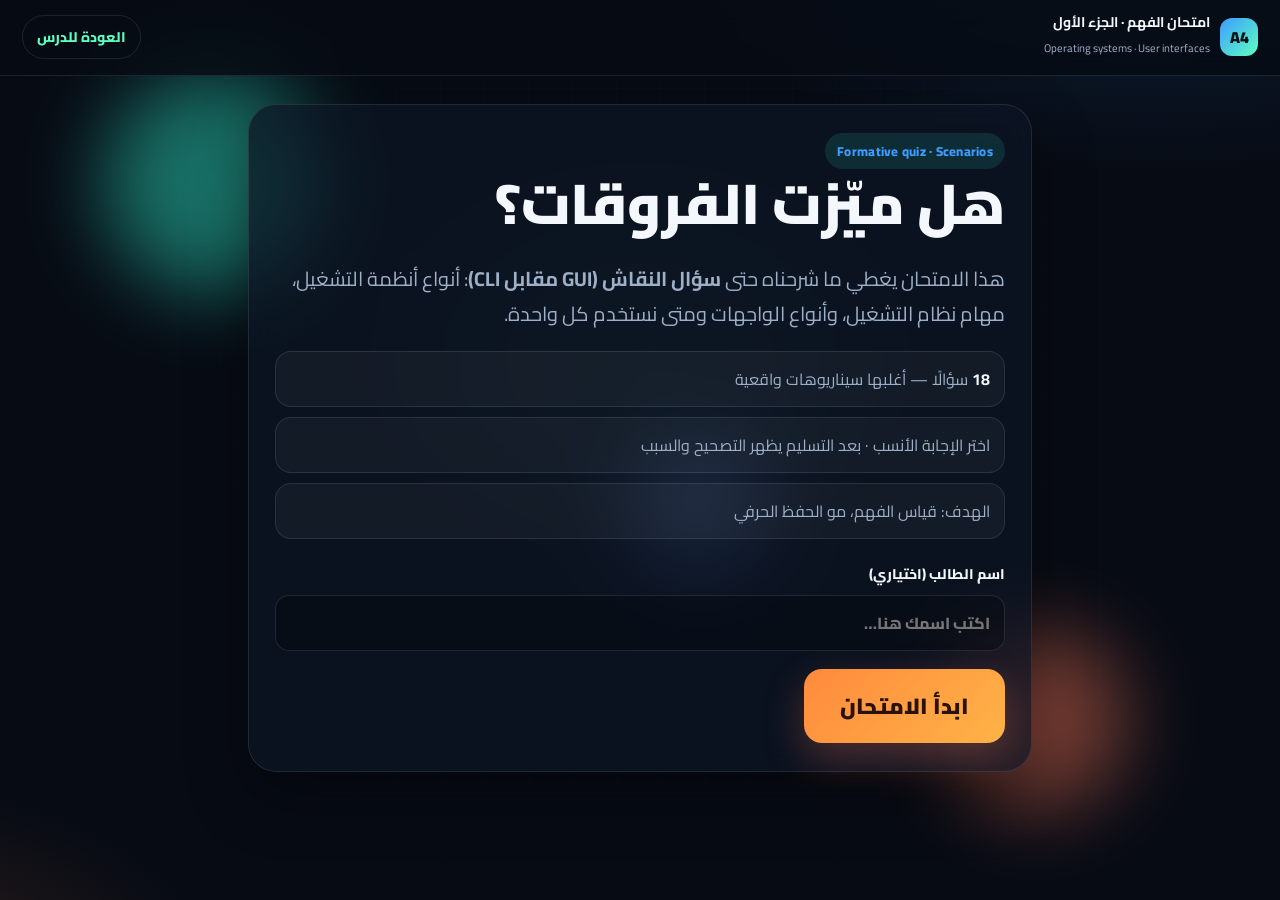
==== exam.html @ 17ab3757 "Add scenario-based formative exam for OS types, OS roles, and UI. Co-authored-by: Cursor <cursoragen" ====
<!DOCTYPE html>
<html lang="ar" dir="rtl">
<head>
  <meta charset="UTF-8" />
  <meta name="viewport" content="width=device-width, initial-scale=1.0" />
  <title>امتحان · OS &amp; UI · الجزء الأول</title>
  <link rel="icon" href="favicon.svg" />
  <link rel="preconnect" href="https://fonts.googleapis.com" />
  <link rel="preconnect" href="https://fonts.gstatic.com" crossorigin />
  <link href="https://fonts.googleapis.com/css2?family=Cairo:wght@500;700;800;900&display=swap" rel="stylesheet" />
  <link rel="stylesheet" href="css/style.css" />
  <link rel="stylesheet" href="css/exam.css" />
</head>
<body class="exam-page">
  <div class="bg">
    <div class="orb a"></div>
    <div class="orb b"></div>
    <div class="orb c"></div>
  </div>

  <header class="exam-top">
    <div class="brand">
      <span class="mark">A4</span>
      <span>
        <b>امتحان الفهم · الجزء الأول</b>
        <small>Operating systems · User interfaces</small>
      </span>
    </div>
    <a class="exam-link" href="index.html">العودة للدرس</a>
  </header>

  <main class="exam-wrap">
    <section class="exam-card" id="intro">
      <div class="kicker">Formative quiz · Scenarios</div>
      <h1>هل ميّزت الفروقات؟</h1>
      <p class="lead">
        هذا الامتحان يغطي ما شرحناه حتى <strong>سؤال النقاش (GUI مقابل CLI)</strong>:
        أنواع أنظمة التشغيل، مهام نظام التشغيل، وأنواع الواجهات ومتى نستخدم كل واحدة.
      </p>
      <ul class="exam-meta">
        <li><strong>18</strong> سؤالًا — أغلبها سيناريوهات واقعية</li>
        <li>اختر الإجابة الأنسب · بعد التسليم يظهر التصحيح والسبب</li>
        <li>الهدف: قياس الفهم، مو الحفظ الحرفي</li>
      </ul>
      <label class="exam-name">
        اسم الطالب (اختياري)
        <input type="text" id="student-name" placeholder="اكتب اسمك هنا…" autocomplete="name" />
      </label>
      <button class="start" id="start-exam" type="button">ابدأ الامتحان</button>
    </section>

    <section class="exam-card" id="quiz" hidden>
      <div class="exam-progress">
        <span id="q-count">1 / 18</span>
        <div class="progress"><i id="exam-bar"></i></div>
      </div>
      <div class="exam-tag" id="q-tag"></div>
      <h2 id="q-title"></h2>
      <p class="exam-scene" id="q-scene"></p>
      <div class="exam-choices" id="q-choices"></div>
      <div class="exam-nav">
        <button class="icon-btn" id="q-prev" type="button">السابق</button>
        <button class="start" id="q-next" type="button">التالي</button>
      </div>
    </section>

    <section class="exam-card" id="result" hidden>
      <div class="kicker">Result</div>
      <div class="score-ring" id="score-ring"><b id="final-score">0</b></div>
      <h2 id="result-title">انتهى الامتحان</h2>
      <p class="lead" id="result-msg"></p>
      <div class="exam-breakdown" id="breakdown"></div>
      <div class="exam-nav" style="justify-content:center;margin-top:22px;gap:12px">
        <button class="start" id="review-btn" type="button">راجع الإجابات</button>
        <button class="icon-btn" id="retry-btn" type="button">أعد المحاولة</button>
        <a class="exam-link" href="index.html">العودة للدرس</a>
      </div>
    </section>

    <section class="exam-card" id="review" hidden>
      <div class="kicker">Review</div>
      <h2>مراجعة الإجابات مع السبب</h2>
      <div id="review-list"></div>
      <div class="exam-nav" style="justify-content:center;margin-top:22px">
        <button class="start" id="back-result" type="button">رجوع للنتيجة</button>
      </div>
    </section>
  </main>

  <script src="js/exam.js"></script>
</body>
</html>
---- css/style.css ----
:root {
  --bg: #070b14;
  --bg-2: #0d1524;
  --ink: #f4f7fb;
  --muted: #9eb0c7;
  --line: rgba(255, 255, 255, 0.1);
  --manual: #ff8a3d;
  --manual-2: #ffd166;
  --auto: #3d9cff;
  --auto-2: #5dffc2;
  --good: #3dffb0;
  --bad: #ff5d7a;
  --card: rgba(13, 21, 36, 0.72);
  --shadow: 0 24px 60px rgba(0, 0, 0, 0.38);
  --radius: 22px;
  --font: "Cairo", "Segoe UI", Tahoma, sans-serif;
}

* { box-sizing: border-box; }
html, body { margin: 0; height: 100%; }
html { scroll-behavior: smooth; }
body {
  font-family: var(--font);
  color: var(--ink);
  background: var(--bg);
  overflow: hidden;
  direction: rtl;
}
button, input, select { font-family: inherit; }
img { max-width: 100%; display: block; }
button { cursor: pointer; }

.bg {
  position: fixed;
  inset: 0;
  z-index: 0;
  pointer-events: none;
  background:
    radial-gradient(900px 480px at 90% -10%, rgba(61, 156, 255, 0.16), transparent 55%),
    radial-gradient(700px 420px at -10% 110%, rgba(255, 138, 61, 0.16), transparent 50%),
    radial-gradient(500px 360px at 50% 40%, rgba(93, 255, 194, 0.08), transparent 60%),
    var(--bg);
}
.bg::after {
  content: "";
  position: absolute;
  inset: 0;
  opacity: 0.16;
  background-image:
    linear-gradient(rgba(61, 156, 255, 0.18) 1px, transparent 1px),
    linear-gradient(90deg, rgba(61, 156, 255, 0.18) 1px, transparent 1px);
  background-size: 44px 44px;
  mask-image: radial-gradient(circle at 50% 40%, #000 20%, transparent 78%);
}
.orb {
  position: absolute;
  border-radius: 50%;
  filter: blur(40px);
  opacity: 0.45;
  animation: floaty 12s ease-in-out infinite;
}
.orb.a { width: 220px; height: 220px; background: #2ee9c8; top: 8%; left: 8%; }
.orb.b { width: 180px; height: 180px; background: #ff7a59; bottom: 10%; right: 12%; animation-delay: -4s; }
.orb.c { width: 140px; height: 140px; background: #7aa2ff; top: 48%; right: 40%; animation-delay: -7s; }

@keyframes floaty {
  0%, 100% { transform: translate(0, 0) scale(1); }
  50% { transform: translate(24px, -18px) scale(1.08); }
}

.hud {
  position: fixed;
  top: 0;
  inset-inline: 0;
  z-index: 20;
  display: flex;
  align-items: center;
  justify-content: space-between;
  gap: 16px;
  padding: 12px 22px 0;
}
.brand {
  display: flex;
  align-items: center;
  gap: 10px;
  min-width: 220px;
}
.brand b { display: block; font-size: 14px; line-height: 1.2; }
.brand small { color: var(--muted); font-size: 11px; }
.mark {
  width: 38px;
  height: 38px;
  border-radius: 12px;
  display: grid;
  place-items: center;
  background: linear-gradient(135deg, var(--auto), var(--auto-2));
  color: #04130f;
  font-weight: 900;
}
.progress {
  flex: 1;
  height: 8px;
  background: rgba(255,255,255,.08);
  border-radius: 99px;
  overflow: hidden;
}
.progress i {
  display: block;
  height: 100%;
  width: 8%;
  border-radius: 99px;
  background: linear-gradient(90deg, var(--manual), var(--auto));
  transition: width .4s ease;
}
.hud-actions { display: flex; gap: 8px; }
.icon-btn {
  border: 1px solid var(--line);
  background: rgba(255,255,255,.04);
  color: var(--ink);
  width: 40px;
  height: 40px;
  border-radius: 12px;
}

.deck {
  position: relative;
  z-index: 1;
  height: 100%;
  padding: 64px 28px 88px;
}
.slide {
  position: absolute;
  inset: 64px 28px 88px;
  opacity: 0;
  visibility: hidden;
  transform: translateX(-48px) scale(.98);
  pointer-events: none;
  overflow: auto;
  background: transparent;
  transition: opacity .45s cubic-bezier(.2,.8,.2,1), transform .45s cubic-bezier(.2,.8,.2,1), visibility 0s .45s;
}
.slide.active {
  opacity: 1;
  visibility: visible;
  transform: none;
  pointer-events: auto;
  transition: opacity .45s cubic-bezier(.2,.8,.2,1), transform .45s cubic-bezier(.2,.8,.2,1), visibility 0s;
}
.slide.leave {
  opacity: 0;
  transform: translateX(48px) scale(.98);
}

.kicker {
  display: inline-flex;
  align-items: center;
  gap: 8px;
  padding: 6px 12px;
  border-radius: 999px;
  background: rgba(46, 233, 200, .12);
  color: var(--auto);
  font-weight: 800;
  font-size: 13px;
  letter-spacing: .02em;
}
h1, h2, h3 { margin: 0 0 .4em; line-height: 1.25; }
h1 { font-size: clamp(28px, 4.4vw, 56px); font-weight: 900; }
h2 { font-size: clamp(24px, 3vw, 40px); font-weight: 800; }
h3 { font-size: 18px; }
.lead { font-size: clamp(16px, 1.6vw, 20px); color: var(--muted); max-width: 70ch; line-height: 1.75; }
.en { display: block; font-size: .42em; color: var(--auto-2); font-weight: 700; letter-spacing: .04em; }

.hero {
  display: grid;
  grid-template-columns: 1.05fr .95fr;
  gap: 28px;
  height: 100%;
  align-items: center;
}
.hero-copy { animation: rise .7s ease both; }
.hero-media {
  position: relative;
  border-radius: 28px;
  overflow: hidden;
  box-shadow: var(--shadow);
  min-height: 320px;
  animation: rise .7s ease .1s both;
}
.hero-media img { width: 100%; height: 100%; object-fit: cover; min-height: 360px; }
.hero-media .cap {
  position: absolute;
  inset-inline: 12px;
  bottom: 12px;
  display: flex;
  gap: 8px;
}
.pill {
  padding: 8px 12px;
  border-radius: 999px;
  font-weight: 800;
  font-size: 13px;
  backdrop-filter: blur(10px);
}
.pill.manual { background: rgba(255, 122, 89, .88); color: #2b0c06; }
.pill.auto { background: rgba(46, 233, 200, .9); color: #04241c; }

.chips { display: flex; flex-wrap: wrap; gap: 8px; margin: 18px 0 22px; }
.chip {
  border: 1px solid var(--line);
  background: rgba(255,255,255,.04);
  padding: 8px 12px;
  border-radius: 999px;
  font-weight: 700;
  font-size: 13px;
}

.grid { display: grid; gap: 14px; }
.grid-2 { grid-template-columns: 1fr 1fr; }
.grid-3 { grid-template-columns: repeat(3, 1fr); }
.grid-4 { grid-template-columns: repeat(4, 1fr); }
.grid-6 { grid-template-columns: repeat(3, 1fr); }

.card {
  background: var(--card);
  border: 1px solid var(--line);
  border-radius: var(--radius);
  padding: 16px 18px;
  box-shadow: var(--shadow);
  backdrop-filter: blur(16px);
}
.card p { margin: 0; color: var(--muted); line-height: 1.7; }
.card.manual { border-color: rgba(255,122,89,.35); }
.card.auto { border-color: rgba(46,233,200,.35); }
.num {
  width: 36px; height: 36px; border-radius: 12px;
  display: grid; place-items: center;
  font-weight: 900; margin-bottom: 10px;
  background: rgba(255,255,255,.08);
}
.photo-card {
  overflow: hidden;
  padding: 0;
  position: relative;
  min-height: 150px;
}
.photo-card img { width: 100%; height: 150px; object-fit: cover; }
.photo-card span {
  display: block;
  padding: 10px 12px 12px;
  font-weight: 800;
  font-size: 14px;
}

.quote {
  max-width: 900px;
  margin: 0 auto;
  text-align: center;
  padding-top: 4vh;
}
.quote blockquote {
  margin: 18px 0;
  font-size: clamp(22px, 3vw, 38px);
  font-weight: 800;
  line-height: 1.45;
}
.gigo {
  display: flex;
  justify-content: center;
  gap: 10px;
  margin: 22px 0 28px;
  flex-wrap: wrap;
}
.gigo b {
  padding: 10px 16px;
  border-radius: 14px;
  font-size: 18px;
}
.gigo .in { background: rgba(255,122,89,.18); color: var(--manual); }
.gigo .out { background: rgba(46,233,200,.16); color: var(--auto); }
.gigo .eq { align-self: center; color: var(--muted); }

.lab {
  display: grid;
  grid-template-columns: .9fr 1.1fr;
  gap: 22px;
  align-items: center;
  height: 100%;
}
.calc {
  background: linear-gradient(180deg, #121a2b, #0b1220);
  border: 1px solid var(--line);
  border-radius: 28px;
  padding: 20px;
  box-shadow: var(--shadow);
}
.calc-screen {
  background: #061018;
  border-radius: 16px;
  padding: 16px;
  margin-bottom: 14px;
  min-height: 86px;
  font-size: 28px;
  font-weight: 900;
  letter-spacing: .04em;
  direction: ltr;
  text-align: right;
}
.calc-row { display: flex; gap: 8px; margin-bottom: 8px; }
.calc input, .calc select {
  flex: 1;
  border: 1px solid var(--line);
  background: rgba(255,255,255,.04);
  color: var(--ink);
  border-radius: 12px;
  padding: 10px 12px;
  font-size: 16px;
}
.calc button {
  border: 0;
  border-radius: 14px;
  padding: 12px 16px;
  font-weight: 800;
  background: linear-gradient(135deg, var(--auto), #1bb89c);
  color: #04241c;
  width: 100%;
}
.truth {
  margin-top: 12px;
  padding: 12px 14px;
  border-radius: 14px;
  background: rgba(255, 93, 122, .12);
  border: 1px solid rgba(255, 93, 122, .28);
  color: #ffd0d8;
  font-weight: 700;
  line-height: 1.7;
}
.truth.ok {
  background: rgba(61, 255, 176, .1);
  border-color: rgba(61, 255, 176, .28);
  color: #d7ffe9;
}

.split { display: grid; grid-template-columns: 1fr 1fr; gap: 18px; height: 100%; }
.col {
  border-radius: 28px;
  padding: 22px;
  border: 1px solid var(--line);
  background: var(--card);
  overflow: auto;
}
.col.manual { background: linear-gradient(180deg, rgba(255,122,89,.16), rgba(13,21,36,.7)); }
.col.auto { background: linear-gradient(180deg, rgba(46,233,200,.14), rgba(13,21,36,.7)); }
.col h2 { font-size: 28px; }
.when li { margin: 8px 0; color: var(--ink); line-height: 1.45; font-size: 14.5px; }
.col .when li em { color: var(--muted); font-style: normal; font-weight: 700; }
.card .when { margin: 8px 0 0; padding-inline-start: 18px; }
.card .when li { margin: 4px 0; font-size: 14px; color: var(--muted); line-height: 1.55; }
.card .when li strong, .card .when code { color: var(--ink); }

.compare {
  display: grid;
  grid-template-columns: 1fr auto 1fr;
  gap: 12px;
  align-items: stretch;
}
.vs {
  width: 54px;
  height: 54px;
  border-radius: 50%;
  display: grid;
  place-items: center;
  align-self: center;
  font-weight: 900;
  background: #fff;
  color: #08111e;
}

.rule {
  display: grid;
  grid-template-columns: 1fr 1fr;
  gap: 16px;
}
.rule .ask {
  grid-column: 1 / -1;
  text-align: center;
  font-size: clamp(20px, 2.4vw, 32px);
  font-weight: 900;
  padding: 18px;
  border-radius: 22px;
  background: linear-gradient(90deg, rgba(255,122,89,.18), rgba(46,233,200,.18));
}

.game-intro { text-align: center; max-width: 820px; margin: 0 auto; padding-top: 4vh; }
.game-intro .stat {
  display: flex;
  justify-content: center;
  gap: 12px;
  margin: 22px 0 28px;
  flex-wrap: wrap;
}
.stat b {
  min-width: 140px;
  padding: 14px 16px;
  border-radius: 18px;
  background: rgba(255,255,255,.05);
  border: 1px solid var(--line);
}
.stat b small { display: block; color: var(--muted); font-weight: 700; font-size: 12px; }
.start {
  border: 0;
  background: linear-gradient(135deg, var(--manual), #ffb347);
  color: #2b1208;
  font-weight: 900;
  font-size: 22px;
  padding: 16px 36px;
  border-radius: 18px;
  box-shadow: 0 16px 40px rgba(255,122,89,.28);
}

.game {
  display: grid;
  grid-template-columns: 1.25fr .75fr;
  gap: 16px;
  height: 100%;
}
.game-photo {
  position: relative;
  border-radius: 28px;
  overflow: hidden;
  min-height: 300px;
  box-shadow: var(--shadow);
}
.game-photo img { width: 100%; height: 100%; object-fit: cover; position: absolute; inset: 0; }
.badge {
  position: absolute;
  top: 14px;
  inset-inline-start: 14px;
  background: rgba(7,11,20,.72);
  padding: 8px 12px;
  border-radius: 999px;
  font-weight: 800;
  backdrop-filter: blur(8px);
}
.choices { display: grid; gap: 12px; align-content: start; }
.choice {
  border: 0;
  border-radius: 22px;
  padding: 18px 16px;
  font-size: clamp(16px, 2vw, 22px);
  font-weight: 900;
  color: #08111e;
  transition: transform .15s ease, filter .15s;
  line-height: 1.35;
  text-align: center;
}
.choice:hover { transform: translateY(-3px) scale(1.02); }
.choice.manual { background: linear-gradient(135deg, #ff7a59, #ffd166); }
.choice.auto { background: linear-gradient(135deg, #2ee9c8, #7aa2ff); }
.choice:disabled { filter: grayscale(.2); transform: none; }
.why {
  background: var(--card);
  border: 1px solid var(--line);
  border-radius: 22px;
  padding: 16px;
  min-height: 140px;
}
.why h3 { margin-bottom: 6px; }
.why.good { border-color: rgba(61,255,176,.4); }
.why.bad { border-color: rgba(255,93,122,.4); }
.next-round {
  margin-top: 10px;
  width: 100%;
  border: 0;
  border-radius: 14px;
  padding: 12px;
  font-weight: 800;
  background: #fff;
  color: #08111e;
}
.hud-score {
  display: flex;
  gap: 8px;
  flex-wrap: wrap;
}
.hud-score span {
  background: rgba(255,255,255,.06);
  border: 1px solid var(--line);
  border-radius: 999px;
  padding: 6px 10px;
  font-weight: 800;
  font-size: 13px;
}

.result { text-align: center; max-width: 760px; margin: 0 auto; padding-top: 6vh; }
.score-ring {
  width: 160px; height: 160px; margin: 10px auto 18px;
  border-radius: 50%;
  display: grid; place-items: center;
  background: conic-gradient(var(--auto) var(--p, 0%), rgba(255,255,255,.08) 0);
}
.score-ring b {
  width: 128px; height: 128px; border-radius: 50%;
  background: var(--bg);
  display: grid; place-items: center;
  font-size: 36px;
}

.pager {
  position: fixed;
  bottom: 16px;
  inset-inline: 28px;
  z-index: 20;
  display: flex;
  align-items: center;
  justify-content: space-between;
  gap: 12px;
}
.nav-btn {
  border: 0;
  background: #fff;
  color: #08111e;
  font-weight: 800;
  border-radius: 14px;
  padding: 12px 18px;
  min-width: 110px;
}
.nav-btn:disabled { opacity: .35; }
.dots { display: flex; gap: 6px; flex-wrap: wrap; justify-content: center; }
.dots button {
  width: 10px; height: 10px; padding: 0; border-radius: 50%;
  border: 0; background: rgba(255,255,255,.22);
}
.dots button.on { background: var(--auto); width: 22px; border-radius: 99px; }

.term {
  display: grid;
  grid-template-columns: .9fr 1.1fr;
  gap: 20px;
  align-items: center;
  height: 100%;
}
.term img { width: 100%; height: 100%; object-fit: cover; border-radius: 28px; min-height: 280px; }

.flow {
  display: flex;
  gap: 8px;
  align-items: center;
  flex-wrap: wrap;
  margin: 16px 0 22px;
}
.flow span {
  padding: 10px 14px;
  border-radius: 14px;
  background: rgba(255,255,255,.06);
  border: 1px solid var(--line);
  font-weight: 800;
}
.flow .arrow { background: transparent; border: 0; color: var(--auto); }

.recap li { margin: 10px 0; font-size: 18px; }

code, .ltr {
  font-family: Consolas, "Courier New", monospace;
  direction: ltr;
  unicode-bidi: embed;
}
code {
  display: inline-block;
  background: rgba(61, 156, 255, 0.14);
  border: 1px solid rgba(61, 156, 255, 0.28);
  color: #9fd0ff;
  padding: 2px 8px;
  border-radius: 8px;
  font-size: 0.92em;
  font-weight: 700;
  margin-inline-end: 4px;
}

@keyframes rise {
  from { opacity: 0; transform: translateY(18px); }
  to { opacity: 1; transform: none; }
}

#confetti {
  position: fixed;
  inset: 0;
  pointer-events: none;
  z-index: 40;
}

@media (max-width: 980px) {
  .hero, .lab, .split, .compare, .rule, .game, .term, .grid-3, .grid-4, .grid-6 { grid-template-columns: 1fr; }
  .compare { grid-template-columns: 1fr; }
  .vs { justify-self: center; }
  .deck, .slide { padding-inline: 14px; }
  .slide { inset-inline: 14px; }
  h1 { font-size: 30px; }
  .choice { font-size: 22px; }
}
---- css/exam.css ----
.exam-page {
  overflow: auto;
  min-height: 100%;
  height: auto;
}

.exam-top {
  position: sticky;
  top: 0;
  z-index: 20;
  display: flex;
  align-items: center;
  justify-content: space-between;
  gap: 16px;
  padding: 14px 22px;
  background: rgba(7, 11, 20, 0.82);
  backdrop-filter: blur(14px);
  border-bottom: 1px solid var(--line);
}

.exam-link {
  color: var(--auto-2);
  text-decoration: none;
  font-weight: 800;
  font-size: 14px;
  border: 1px solid var(--line);
  padding: 8px 14px;
  border-radius: 999px;
}
.exam-link:hover { border-color: var(--auto); }

.exam-wrap {
  position: relative;
  z-index: 1;
  max-width: 820px;
  margin: 0 auto;
  padding: 28px 18px 60px;
}

.exam-card {
  background: var(--card);
  border: 1px solid var(--line);
  border-radius: 28px;
  padding: 28px 26px;
  box-shadow: var(--shadow);
  backdrop-filter: blur(16px);
  animation: rise .5s ease both;
}

.exam-meta {
  margin: 18px 0 22px;
  padding: 0;
  list-style: none;
  display: grid;
  gap: 10px;
}
.exam-meta li {
  padding: 12px 14px;
  border-radius: 16px;
  background: rgba(255, 255, 255, 0.04);
  border: 1px solid var(--line);
  color: var(--muted);
}
.exam-meta strong { color: var(--ink); }

.exam-name {
  display: grid;
  gap: 8px;
  margin-bottom: 18px;
  font-weight: 800;
  font-size: 14px;
}
.exam-name input {
  width: 100%;
  padding: 12px 14px;
  border-radius: 14px;
  border: 1px solid var(--line);
  background: rgba(0, 0, 0, 0.25);
  color: var(--ink);
  font: inherit;
  font-size: 16px;
}
.exam-name input:focus {
  outline: 2px solid rgba(61, 156, 255, 0.45);
  border-color: transparent;
}

.exam-progress {
  display: grid;
  gap: 8px;
  margin-bottom: 16px;
}
.exam-progress span {
  font-weight: 800;
  color: var(--muted);
  font-size: 13px;
}
.exam-progress .progress {
  width: 100%;
  max-width: none;
}

.exam-tag {
  display: inline-flex;
  margin-bottom: 10px;
  padding: 5px 12px;
  border-radius: 999px;
  background: rgba(255, 138, 61, 0.14);
  color: var(--manual-2);
  font-weight: 800;
  font-size: 12px;
}

.exam-scene {
  margin: 0 0 18px;
  padding: 14px 16px;
  border-radius: 18px;
  background: rgba(61, 156, 255, 0.08);
  border: 1px solid rgba(61, 156, 255, 0.2);
  color: var(--ink);
  line-height: 1.75;
  font-size: 16px;
}

.exam-choices {
  display: grid;
  gap: 10px;
}
.exam-choice {
  text-align: right;
  width: 100%;
  padding: 14px 16px;
  border-radius: 16px;
  border: 1px solid var(--line);
  background: rgba(255, 255, 255, 0.04);
  color: var(--ink);
  font: inherit;
  font-weight: 700;
  font-size: 15px;
  line-height: 1.5;
  cursor: pointer;
  transition: border-color .15s, background .15s, transform .15s;
}
.exam-choice:hover {
  border-color: rgba(61, 156, 255, 0.45);
  transform: translateY(-1px);
}
.exam-choice.selected {
  border-color: var(--auto);
  background: rgba(46, 233, 200, 0.12);
}
.exam-choice.correct {
  border-color: var(--good);
  background: rgba(61, 255, 176, 0.14);
}
.exam-choice.wrong {
  border-color: var(--bad);
  background: rgba(255, 93, 122, 0.12);
}

.exam-nav {
  display: flex;
  justify-content: space-between;
  gap: 12px;
  margin-top: 22px;
  flex-wrap: wrap;
}
.exam-nav .start { margin: 0; }

.exam-breakdown {
  display: grid;
  grid-template-columns: repeat(3, 1fr);
  gap: 12px;
  margin-top: 18px;
}
.exam-breakdown .card h3 { font-size: 15px; margin-bottom: 4px; }
.exam-breakdown .card p { font-size: 22px; font-weight: 900; color: var(--ink); }

.review-item {
  margin-top: 14px;
  padding: 16px;
  border-radius: 18px;
  border: 1px solid var(--line);
  background: rgba(255, 255, 255, 0.03);
}
.review-item.ok { border-color: rgba(61, 255, 176, 0.35); }
.review-item.bad { border-color: rgba(255, 93, 122, 0.35); }
.review-item h3 {
  font-size: 16px;
  margin-bottom: 8px;
}
.review-item .why {
  margin-top: 10px;
  color: var(--muted);
  line-height: 1.65;
  font-size: 14px;
}
.review-item .pick {
  font-size: 14px;
  margin-top: 6px;
}
.review-item .pick b.good { color: var(--good); }
.review-item .pick b.bad { color: var(--bad); }

@media (max-width: 700px) {
  .exam-breakdown { grid-template-columns: 1fr; }
  .exam-card { padding: 20px 16px; }
}
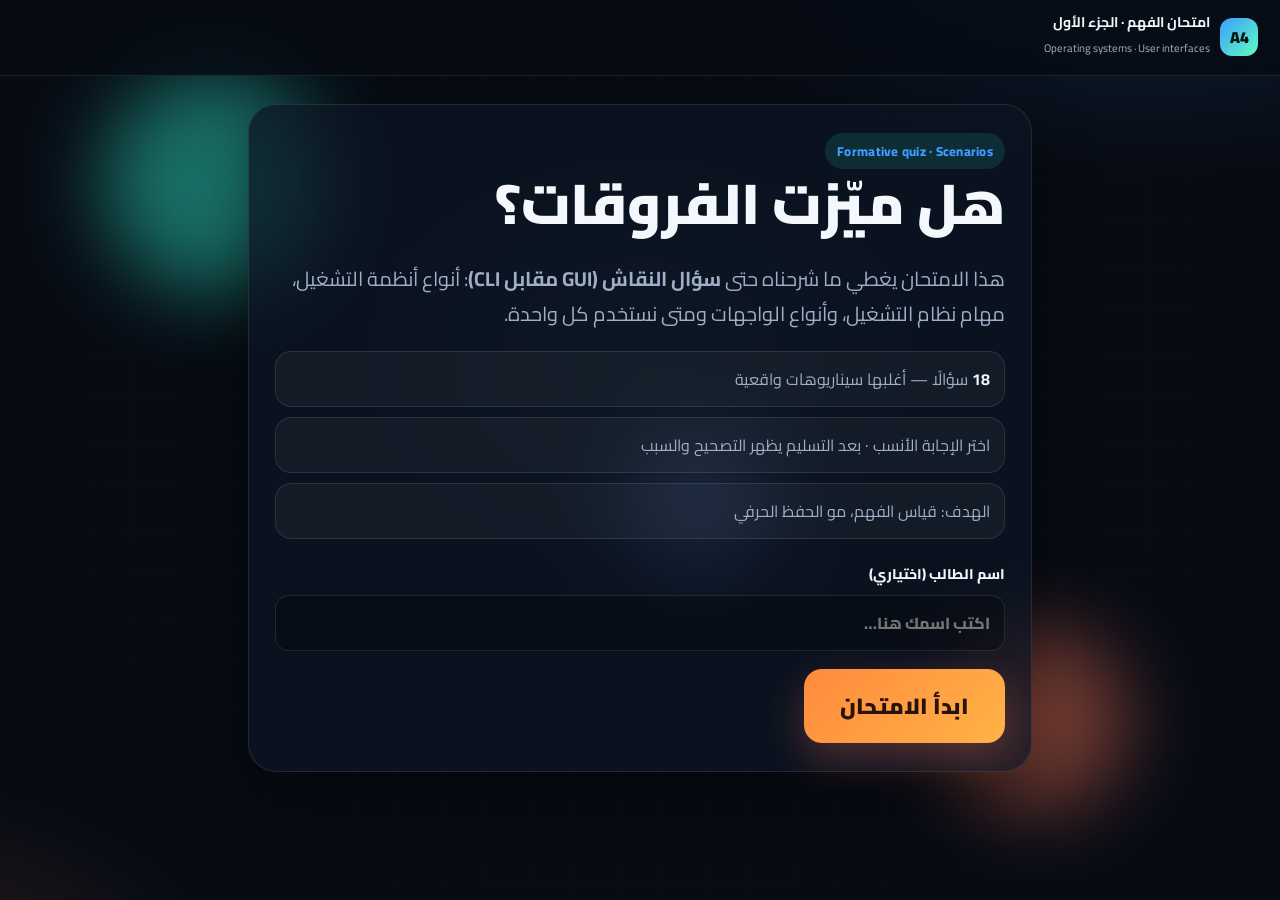
==== commit da83460f: "Keep the formative exam as a standalone page with its own URL. Co-authored-by: Cursor <cursoragent@c" ====
--- a/exam.html
+++ b/exam.html
@@ -26,7 +26,6 @@
         <small>Operating systems · User interfaces</small>
       </span>
     </div>
-    <a class="exam-link" href="index.html">العودة للدرس</a>
   </header>
 
   <main class="exam-wrap">
@@ -73,7 +72,6 @@
       <div class="exam-nav" style="justify-content:center;margin-top:22px;gap:12px">
         <button class="start" id="review-btn" type="button">راجع الإجابات</button>
         <button class="icon-btn" id="retry-btn" type="button">أعد المحاولة</button>
-        <a class="exam-link" href="index.html">العودة للدرس</a>
       </div>
     </section>
 
